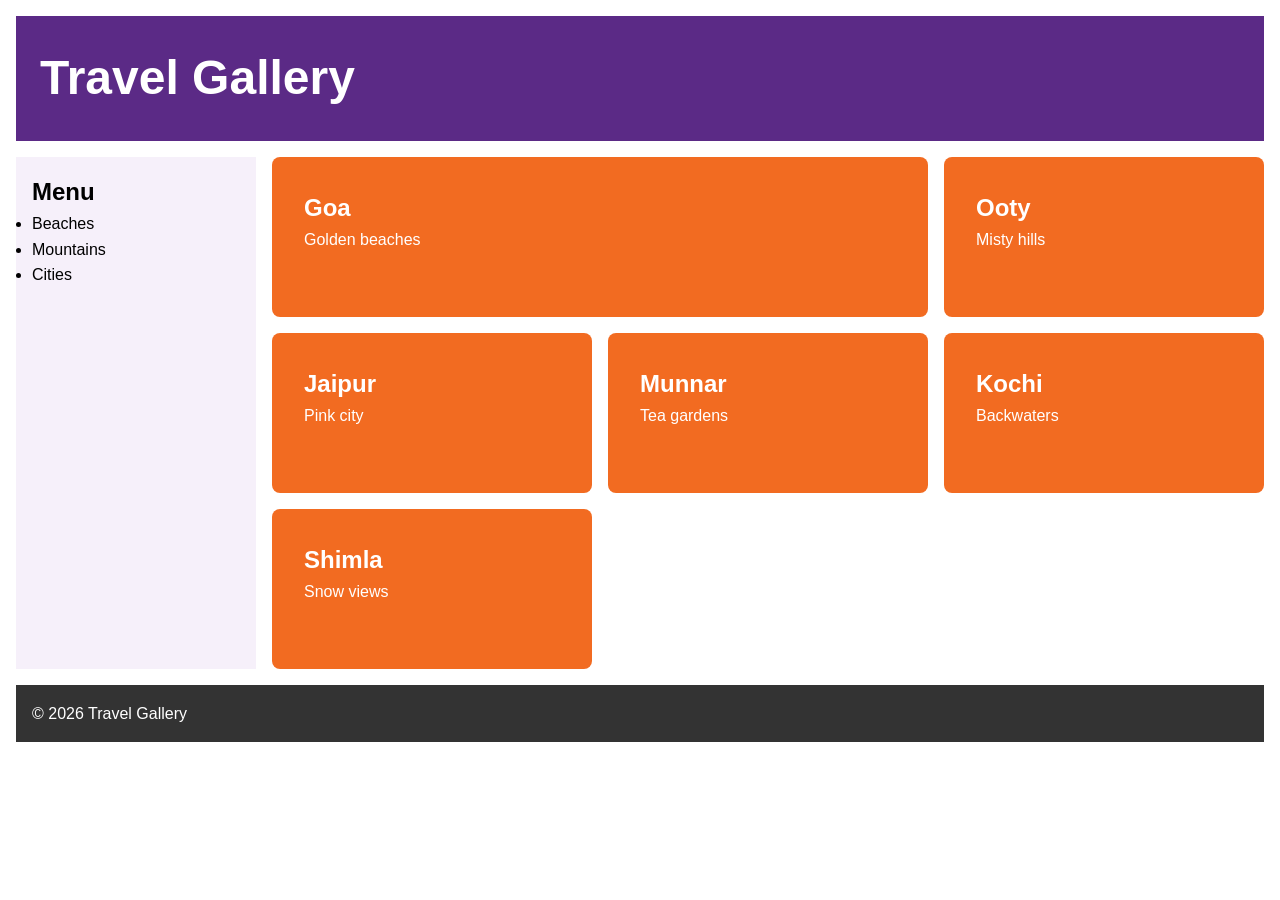
==== index.html @ 7b3e648e "Add HTML structure for travel gallery" ====
<!DOCTYPE html>
<html lang="en">
<head>
<meta charset="UTF-8">
<meta name="viewport" content="width=device-width, initial-scale=1.0">
<title>Travel Gallery</title>
<link rel="stylesheet" href="style.css">
</head>
<body>

<div class="page">

    <header class="header">
        <h1>Travel Gallery</h1>
    </header>

    <aside class="sidebar">
        <h2>Menu</h2>
            <ul>
                <li>Beaches</li>
                <li>Mountains</li>
                <li>Cities</li>
            </ul>
    </aside>

    <main class="gallery">
<article class="card featured"><h3>Goa</h3><p>Golden beaches</p></article>
<article class="card"><h3>Ooty</h3><p>Misty hills</p></article>
<article class="card"><h3>Jaipur</h3><p>Pink city</p></article>
<article class="card"><h3>Munnar</h3><p>Tea gardens</p></article>
<article class="card"><h3>Kochi</h3><p>Backwaters</p></article>
<article class="card"><h3>Shimla</h3><p>Snow views</p></article>
</main>

<footer class="footer">© 2026 Travel Gallery</footer>

</div>
</body>
</html>
---- style.css ----
* {
     box-sizing: border-box; margin: 0; padding: 0; 
    }
body { 
    font-family: Arial, sans-serif; font-size: 1rem; line-height: 1.6; 
}
.page {

display: grid;
gap: 1rem;
padding: 1rem;
grid-template-columns: 1fr; /* mobile: one column */
grid-template-areas:
"header"
"main"
"sidebar"
"footer";
}

.header { 
    grid-area: header;
     background: #5B2A86; 
     color: white;
      padding: 1.5rem; 
    }
.sidebar {
     grid-area: sidebar;
      background: #F6F0FA; 
      padding: 1rem;
     }
.gallery {
     grid-area: main;
     }
.footer { 
    grid-area: footer; 
    background: #333;
     color: white; 
     padding: 1rem;
     }
.header h1 {
    font-size: 6vw; 
} 

.gallery {
display: grid;
gap: 1rem;
grid-template-columns: 1fr; /* mobile: 1 column */
}
.card {
background: #F26B21; color: white;
padding: 2em; border-radius: 0.5rem;
min-height: 10rem;
}
.card h3 { font-size: 1.5rem; }

/* Tablet: 601px and above */
@media (min-width: 601px) {
.gallery { grid-template-columns: repeat(2, 1fr); }
.header h1 { font-size: 3rem; }
}
/* Desktop: 993px and above */
@media (min-width: 993px) {
.page {
grid-template-columns: 15rem 1fr; /* sidebar + main */
grid-template-areas:
"header header"
"sidebar main"
"footer footer";
}
.gallery { grid-template-columns: repeat(3, 1fr); }
.featured { grid-column: span 2; } /* first card is wider */}
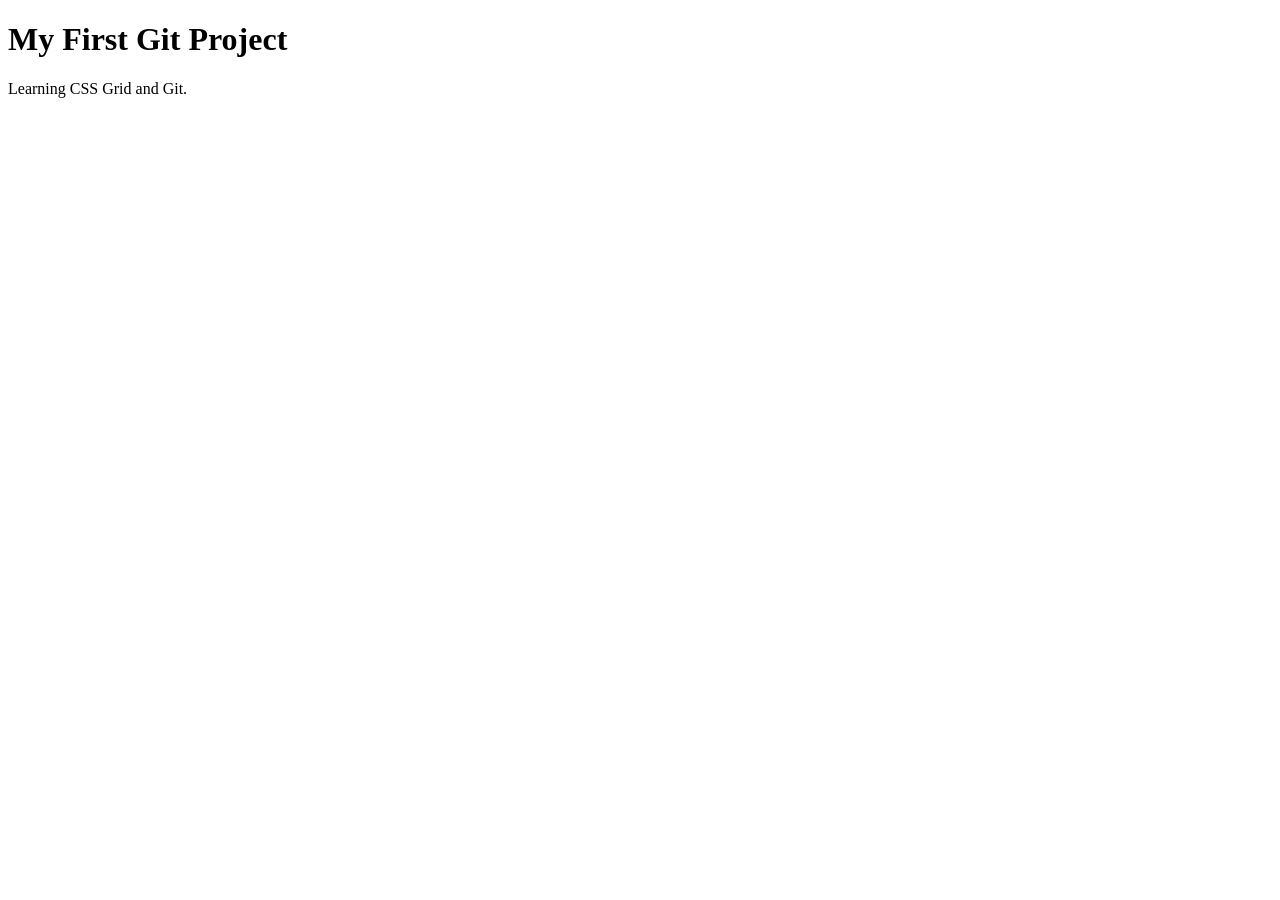
==== commit 88fcf311: "Initial commit" ====
--- a/index.html
+++ b/index.html
@@ -1,39 +1,11 @@
-<!DOCTYPE html>
+<!doctype html>
 <html lang="en">
-<head>
-<meta charset="UTF-8">
-<meta name="viewport" content="width=device-width, initial-scale=1.0">
-<title>Travel Gallery</title>
-<link rel="stylesheet" href="style.css">
-</head>
-<body>
-
-<div class="page">
-
-    <header class="header">
-        <h1>Travel Gallery</h1>
-    </header>
-
-    <aside class="sidebar">
-        <h2>Menu</h2>
-            <ul>
-                <li>Beaches</li>
-                <li>Mountains</li>
-                <li>Cities</li>
-            </ul>
-    </aside>
-
-    <main class="gallery">
-<article class="card featured"><h3>Goa</h3><p>Golden beaches</p></article>
-<article class="card"><h3>Ooty</h3><p>Misty hills</p></article>
-<article class="card"><h3>Jaipur</h3><p>Pink city</p></article>
-<article class="card"><h3>Munnar</h3><p>Tea gardens</p></article>
-<article class="card"><h3>Kochi</h3><p>Backwaters</p></article>
-<article class="card"><h3>Shimla</h3><p>Snow views</p></article>
-</main>
-
-<footer class="footer">© 2026 Travel Gallery</footer>
-
-</div>
-</body>
-</html>+  <head>
+    <meta charset="UTF-8" />
+    <title>Grid Practice</title>
+  </head>
+  <body>
+    <h1>My First Git Project</h1>
+    <p>Learning CSS Grid and Git.</p>
+  </body>
+</html>
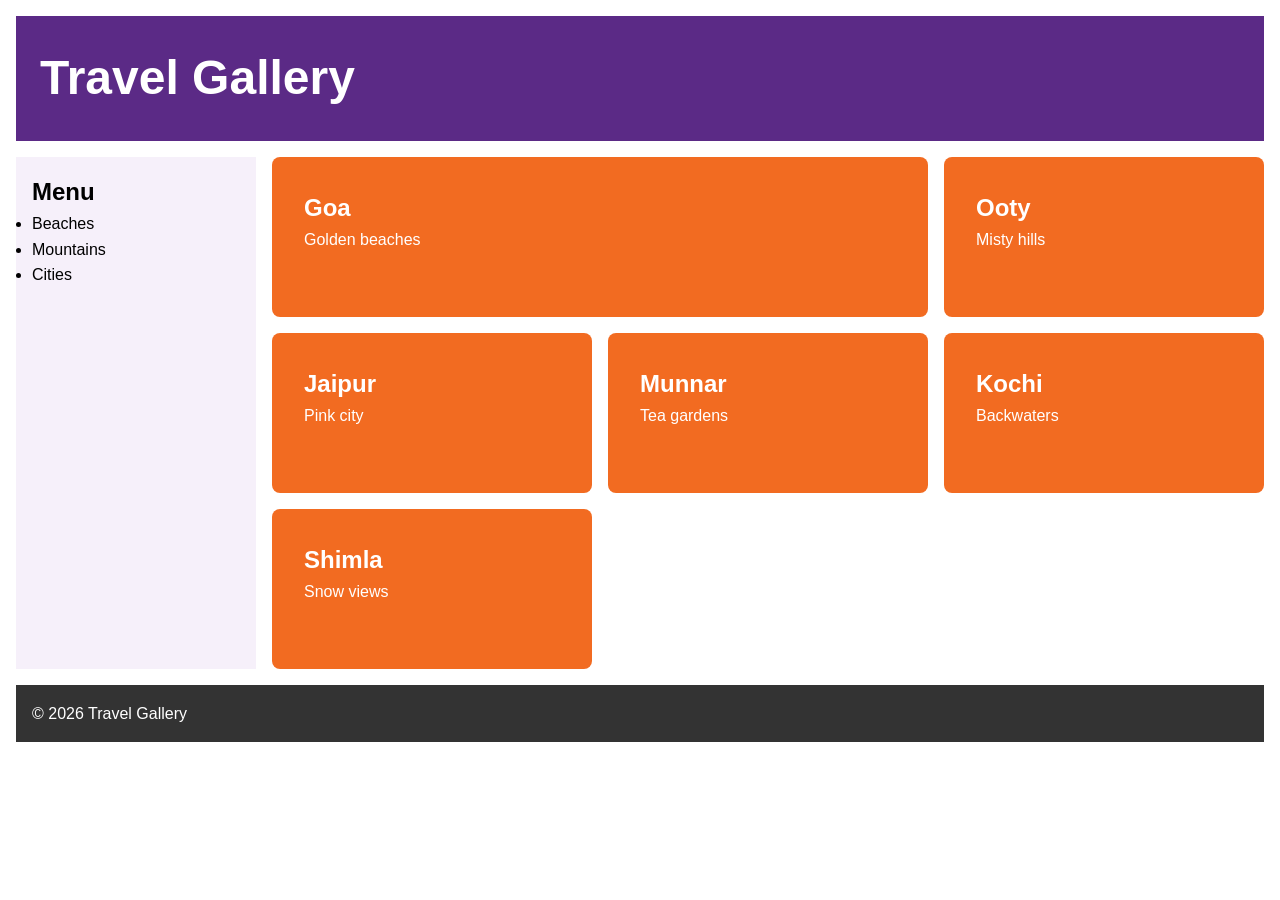
==== commit 0c255494: "travel gallery" ====
--- a/index.html
+++ b/index.html
@@ -2,10 +2,53 @@
 <html lang="en">
   <head>
     <meta charset="UTF-8" />
-    <title>Grid Practice</title>
+    <meta name="viewport" content="width=device-width, initial-scale=1.0" />
+    <title>Travel Gallery</title>
+    <link rel="stylesheet" href="style.css" />
   </head>
   <body>
-    <h1>My First Git Project</h1>
-    <p>Learning CSS Grid and Git.</p>
+    <div class="page">
+      <header class="header">
+        <h1>Travel Gallery</h1>
+      </header>
+
+      <aside class="sidebar">
+        <h2>Menu</h2>
+        <ul>
+          <li>Beaches</li>
+          <li>Mountains</li>
+          <li>Cities</li>
+        </ul>
+      </aside>
+
+      <main class="gallery">
+        <article class="card featured">
+          <h3>Goa</h3>
+          <p>Golden beaches</p>
+        </article>
+        <article class="card">
+          <h3>Ooty</h3>
+          <p>Misty hills</p>
+        </article>
+        <article class="card">
+          <h3>Jaipur</h3>
+          <p>Pink city</p>
+        </article>
+        <article class="card">
+          <h3>Munnar</h3>
+          <p>Tea gardens</p>
+        </article>
+        <article class="card">
+          <h3>Kochi</h3>
+          <p>Backwaters</p>
+        </article>
+        <article class="card">
+          <h3>Shimla</h3>
+          <p>Snow views</p>
+        </article>
+      </main>
+
+      <footer class="footer">© 2026 Travel Gallery</footer>
+    </div>
   </body>
 </html>
--- a/style.css
+++ b/style.css
@@ -0,0 +1,71 @@
+* {
+     box-sizing: border-box; margin: 0; padding: 0; 
+    }
+body { 
+    font-family: Arial, sans-serif; font-size: 1rem; line-height: 1.6; 
+}
+.page {
+
+display: grid;
+gap: 1rem;
+padding: 1rem;
+grid-template-columns: 1fr; /* mobile: one column */
+grid-template-areas:
+"header"
+"main"
+"sidebar"
+"footer";
+}
+
+.header { 
+    grid-area: header;
+     background: #5B2A86; 
+     color: white;
+      padding: 1.5rem; 
+    }
+.sidebar {
+     grid-area: sidebar;
+      background: #F6F0FA; 
+      padding: 1rem;
+     }
+.gallery {
+     grid-area: main;
+     }
+.footer { 
+    grid-area: footer; 
+    background: #333;
+     color: white; 
+     padding: 1rem;
+     }
+.header h1 {
+    font-size: 6vw; 
+} 
+
+.gallery {
+display: grid;
+gap: 1rem;
+grid-template-columns: 1fr; /* mobile: 1 column */
+}
+.card {
+background: #F26B21; color: white;
+padding: 2em; border-radius: 0.5rem;
+min-height: 10rem;
+}
+.card h3 { font-size: 1.5rem; }
+
+/* Tablet: 601px and above */
+@media (min-width: 601px) {
+.gallery { grid-template-columns: repeat(2, 1fr); }
+.header h1 { font-size: 3rem; }
+}
+/* Desktop: 993px and above */
+@media (min-width: 993px) {
+.page {
+grid-template-columns: 15rem 1fr; /* sidebar + main */
+grid-template-areas:
+"header header"
+"sidebar main"
+"footer footer";
+}
+.gallery { grid-template-columns: repeat(3, 1fr); }
+.featured { grid-column: span 2; } /* first card is wider */}
